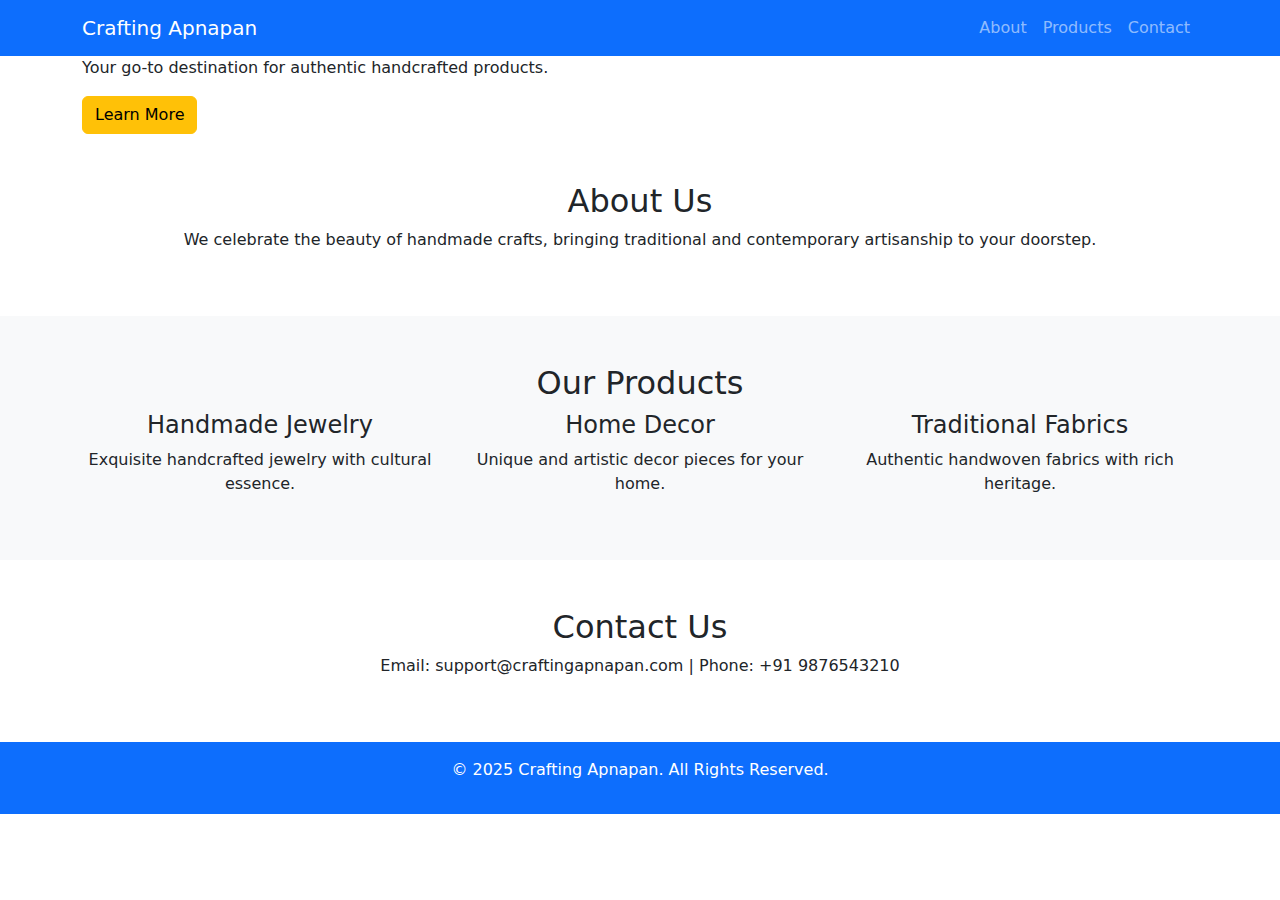
==== index.html @ cedc0b82 "first commit" ====
<!DOCTYPE html>
<html lang="en">
  <head>
    <meta charset="UTF-8" />
    <meta name="viewport" content="width=device-width, initial-scale=1.0" />
    <title>Crafting Apnapan</title>
    <link
      href="https://cdn.jsdelivr.net/npm/bootstrap@5.3.0/dist/css/bootstrap.min.css"
      rel="stylesheet"
    />
    <script src="https://cdn.jsdelivr.net/npm/bootstrap@5.3.0/dist/js/bootstrap.bundle.min.js"></script>
    <link rel="stylesheet" href="style.css" />
  </head>
  <body>
    <nav class="navbar navbar-expand-lg navbar-dark bg-primary fixed-top">
      <div class="container">
        <a class="navbar-brand" href="#">Crafting Apnapan</a>
        <button
          class="navbar-toggler"
          type="button"
          data-bs-toggle="collapse"
          data-bs-target="#navbarNav"
        >
          <span class="navbar-toggler-icon"></span>
        </button>
        <div class="collapse navbar-collapse" id="navbarNav">
          <ul class="navbar-nav ms-auto">
            <li class="nav-item">
              <a class="nav-link" href="#about">About</a>
            </li>
            <li class="nav-item">
              <a class="nav-link" href="#products">Products</a>
            </li>
            <li class="nav-item">
              <a class="nav-link" href="#contact">Contact</a>
            </li>
          </ul>
        </div>
      </div>
    </nav>

    <header class="hero">
      <div class="container">
        <h1>Welcome to Crafting Apnapan</h1>
        <p>Your go-to destination for authentic handcrafted products.</p>
        <a href="#about" class="btn btn-warning">Learn More</a>
      </div>
    </header>

    <section id="about" class="py-5">
      <div class="container text-center">
        <h2>About Us</h2>
        <p>
          We celebrate the beauty of handmade crafts, bringing traditional and
          contemporary artisanship to your doorstep.
        </p>
      </div>
    </section>

    <section id="products" class="bg-light py-5">
      <div class="container text-center">
        <h2>Our Products</h2>
        <div class="row">
          <div class="col-md-4">
            <h4>Handmade Jewelry</h4>
            <p>Exquisite handcrafted jewelry with cultural essence.</p>
          </div>
          <div class="col-md-4">
            <h4>Home Decor</h4>
            <p>Unique and artistic decor pieces for your home.</p>
          </div>
          <div class="col-md-4">
            <h4>Traditional Fabrics</h4>
            <p>Authentic handwoven fabrics with rich heritage.</p>
          </div>
        </div>
      </div>
    </section>

    <section id="contact" class="py-5">
      <div class="container text-center">
        <h2>Contact Us</h2>
        <p>Email: support@craftingapnapan.com | Phone: +91 9876543210</p>
      </div>
    </section>

    <footer class="bg-primary text-white text-center py-3">
      <p>&copy; 2025 Crafting Apnapan. All Rights Reserved.</p>
    </footer>
  </body>
</html>
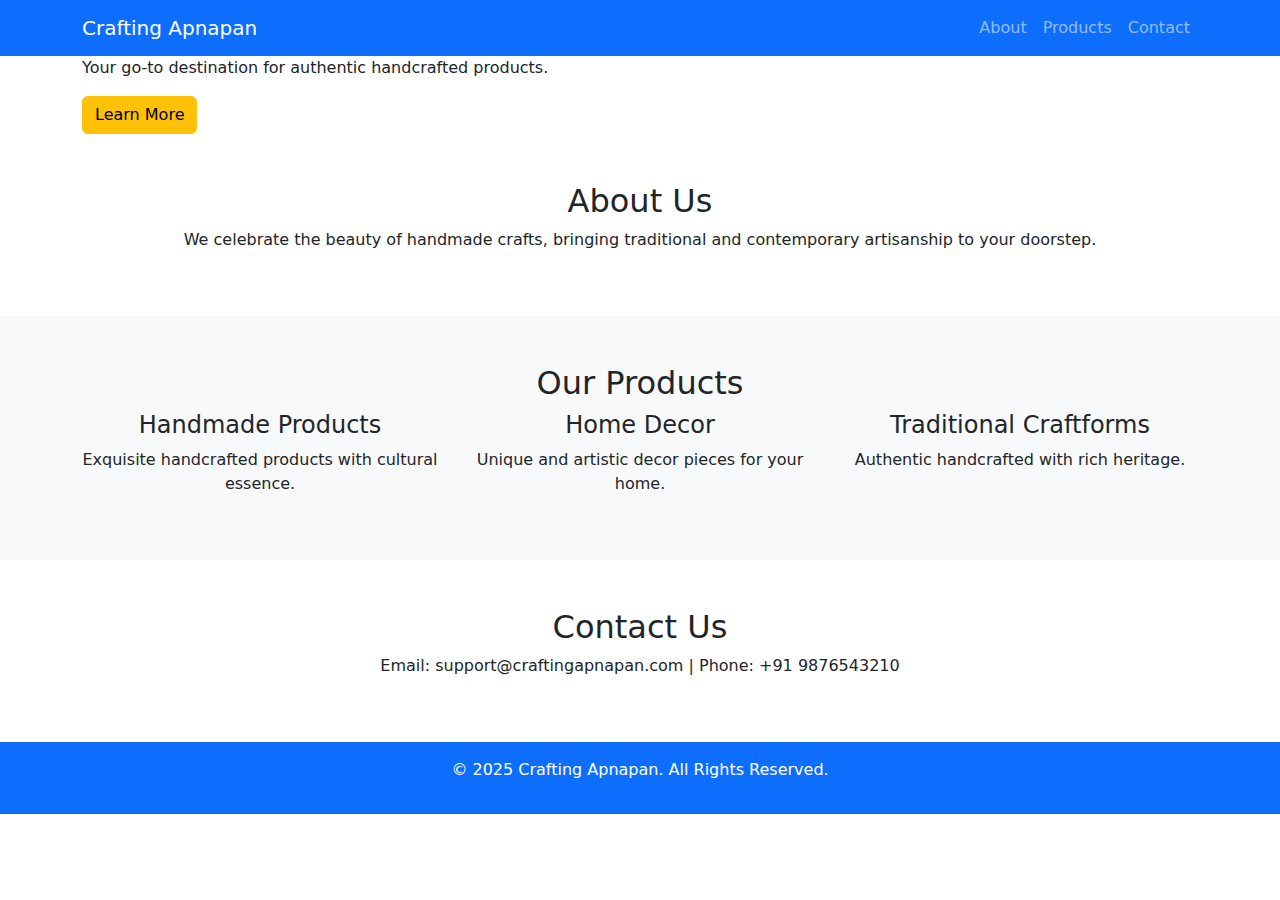
==== commit 39595f1c: "created new crafting apnapan webpage" ====
--- a/index.html
+++ b/index.html
@@ -62,16 +62,16 @@
         <h2>Our Products</h2>
         <div class="row">
           <div class="col-md-4">
-            <h4>Handmade Jewelry</h4>
-            <p>Exquisite handcrafted jewelry with cultural essence.</p>
+            <h4>Handmade Products</h4>
+            <p>Exquisite handcrafted products with cultural essence.</p>
           </div>
           <div class="col-md-4">
             <h4>Home Decor</h4>
             <p>Unique and artistic decor pieces for your home.</p>
           </div>
           <div class="col-md-4">
-            <h4>Traditional Fabrics</h4>
-            <p>Authentic handwoven fabrics with rich heritage.</p>
+            <h4>Traditional Craftforms</h4>
+            <p>Authentic handcrafted with rich heritage.</p>
           </div>
         </div>
       </div>
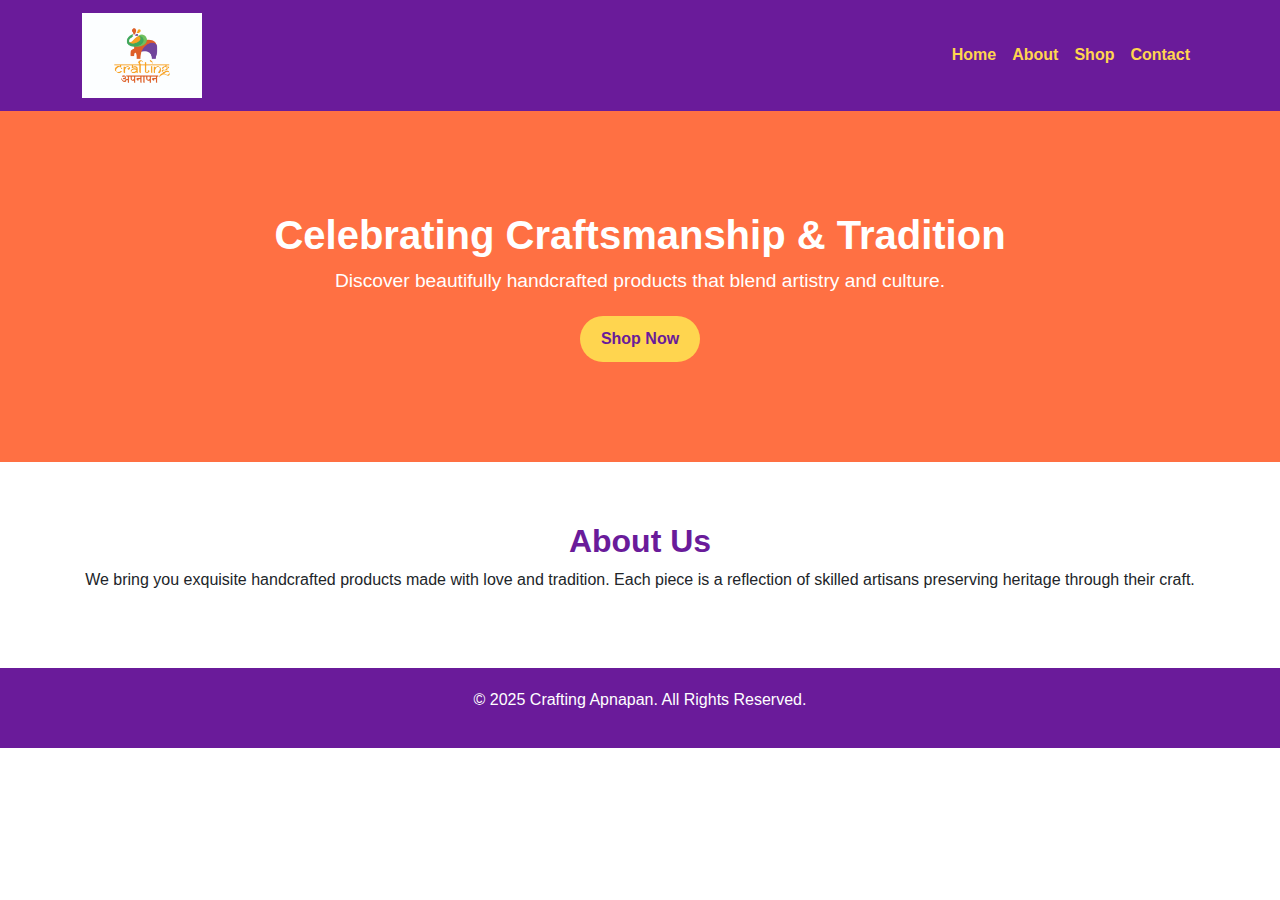
==== commit 7489a30c: "edited" ====
--- a/index.html
+++ b/index.html
@@ -2,19 +2,21 @@
 <html lang="en">
   <head>
     <meta charset="UTF-8" />
-    <meta name="viewport" content="width=device-width, initial-scale=1.0" />
+    <meta name="viewport" content="width=device-width, initial-scale=1" />
     <title>Crafting Apnapan</title>
     <link
+      rel="stylesheet"
       href="https://cdn.jsdelivr.net/npm/bootstrap@5.3.0/dist/css/bootstrap.min.css"
-      rel="stylesheet"
     />
-    <script src="https://cdn.jsdelivr.net/npm/bootstrap@5.3.0/dist/js/bootstrap.bundle.min.js"></script>
-    <link rel="stylesheet" href="style.css" />
+    <link rel="stylesheet" href="syle.css" />
   </head>
   <body>
-    <nav class="navbar navbar-expand-lg navbar-dark bg-primary fixed-top">
+    <!-- Navbar -->
+    <nav class="navbar navbar-expand-lg navbar-custom">
       <div class="container">
-        <a class="navbar-brand" href="#">Crafting Apnapan</a>
+        <a class="navbar-brand" href="#">
+          <img src="images/play.jpg" alt="Crafting Apnapan Logo" class="logo" />
+        </a>
         <button
           class="navbar-toggler"
           type="button"
@@ -25,67 +27,44 @@
         </button>
         <div class="collapse navbar-collapse" id="navbarNav">
           <ul class="navbar-nav ms-auto">
-            <li class="nav-item">
-              <a class="nav-link" href="#about">About</a>
-            </li>
-            <li class="nav-item">
-              <a class="nav-link" href="#products">Products</a>
-            </li>
-            <li class="nav-item">
-              <a class="nav-link" href="#contact">Contact</a>
-            </li>
+            <li class="nav-item"><a class="nav-link" href="#">Home</a></li>
+            <li class="nav-item"><a class="nav-link" href="#">About</a></li>
+            <li class="nav-item"><a class="nav-link" href="#">Shop</a></li>
+            <li class="nav-item"><a class="nav-link" href="#">Contact</a></li>
           </ul>
         </div>
       </div>
     </nav>
 
-    <header class="hero">
+    <!-- Hero Section -->
+    <header class="hero-section text-center">
       <div class="container">
-        <h1>Welcome to Crafting Apnapan</h1>
-        <p>Your go-to destination for authentic handcrafted products.</p>
-        <a href="#about" class="btn btn-warning">Learn More</a>
+        <h1>Celebrating Craftsmanship & Tradition</h1>
+        <p>
+          Discover beautifully handcrafted products that blend artistry and
+          culture.
+        </p>
+        <a href="#" class="btn btn-custom">Shop Now</a>
       </div>
     </header>
 
-    <section id="about" class="py-5">
+    <!-- About Section -->
+    <section class="about-section">
       <div class="container text-center">
         <h2>About Us</h2>
         <p>
-          We celebrate the beauty of handmade crafts, bringing traditional and
-          contemporary artisanship to your doorstep.
+          We bring you exquisite handcrafted products made with love and
+          tradition. Each piece is a reflection of skilled artisans preserving
+          heritage through their craft.
         </p>
       </div>
     </section>
 
-    <section id="products" class="bg-light py-5">
-      <div class="container text-center">
-        <h2>Our Products</h2>
-        <div class="row">
-          <div class="col-md-4">
-            <h4>Handmade Products</h4>
-            <p>Exquisite handcrafted products with cultural essence.</p>
-          </div>
-          <div class="col-md-4">
-            <h4>Home Decor</h4>
-            <p>Unique and artistic decor pieces for your home.</p>
-          </div>
-          <div class="col-md-4">
-            <h4>Traditional Craftforms</h4>
-            <p>Authentic handcrafted with rich heritage.</p>
-          </div>
-        </div>
-      </div>
-    </section>
-
-    <section id="contact" class="py-5">
-      <div class="container text-center">
-        <h2>Contact Us</h2>
-        <p>Email: support@craftingapnapan.com | Phone: +91 9876543210</p>
-      </div>
-    </section>
-
-    <footer class="bg-primary text-white text-center py-3">
+    <!-- Footer -->
+    <footer class="footer text-center">
       <p>&copy; 2025 Crafting Apnapan. All Rights Reserved.</p>
     </footer>
+
+    <script src="https://cdn.jsdelivr.net/npm/bootstrap@5.3.0/dist/js/bootstrap.bundle.min.js"></script>
   </body>
 </html>
--- a/syle.css
+++ b/syle.css
@@ -0,0 +1,71 @@
+body {
+    font-family: 'Poppins', sans-serif;
+}
+
+/* Navbar */
+.navbar-custom {
+    background-color: #6A1B9A; /* Purple */
+}
+
+.navbar-custom .nav-link {
+    color: #FFD54F; /* Yellow */
+    font-weight: bold;
+    transition: color 0.3s ease;
+}
+
+.navbar-custom .nav-link:hover {
+    color: #FF7043; /* Orange */
+}
+
+/* Logo */
+.logo {
+    width: 120px;
+}
+
+/* Hero Section */
+.hero-section {
+    background-color: #FF7043;
+    color: white;
+    padding: 100px 0;
+}
+
+.hero-section h1 {
+    font-size: 2.5rem;
+    font-weight: bold;
+}
+
+.hero-section p {
+    font-size: 1.2rem;
+    margin-bottom: 20px;
+}
+
+.btn-custom {
+    background-color: #FFD54F; /* Yellow */
+    color: #6A1B9A;
+    font-weight: bold;
+    padding: 10px 20px;
+    border-radius: 25px;
+    text-decoration: none;
+}
+
+.btn-custom:hover {
+    background-color: #FF7043; /* Orange */
+    color: white;
+}
+
+/* About Section */
+.about-section {
+    padding: 60px 20px;
+}
+
+.about-section h2 {
+    color: #6A1B9A;
+    font-weight: bold;
+}
+
+/* Footer */
+.footer {
+    background-color: #6A1B9A;
+    color: white;
+    padding: 20px;
+}